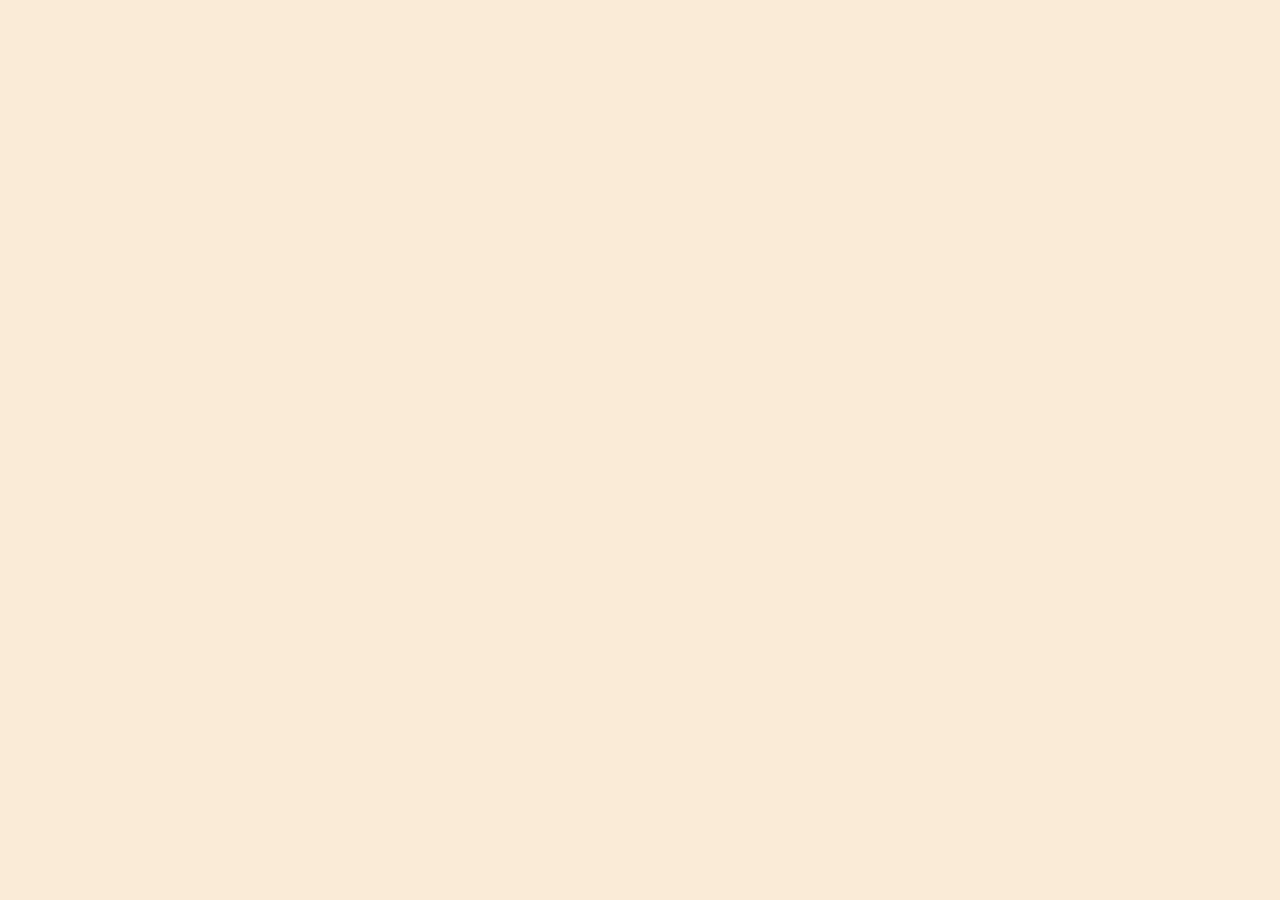
==== 3dmodeling.html @ ce419d30 "Added Navbar to Main Page" ====
<!DOCTYPE html>
<html lang="en">
<head>
    <meta charset="UTF-8">
    <meta name="viewport" content="width=device-width, initial-scale=1.0">
    <title>3D Modeling</title>
    <link rel="stylesheet" href="styles.css">
</head>
<body>
    
</body>
</html>
---- styles.css ----
body {
    margin: 0;
    background-color: antiquewhite;
    font-family: 'Gill Sans', 'Gill Sans MT', Calibri, 'Trebuchet MS', sans-serif;
}
    
.scroll-container {
    display: flex;
    flex-direction: column;
    align-items: center;
}

#big-title {
    display: inherit;
    font-size: 20vw;
}

#description-container {
    background-color: white;
    border-radius: 10px;
    padding: 20px;
    width: 50%;
}

#facts-container {
    display: flex;
    flex-direction: column;
    padding: 40px;
}

.fact-container {
    display: flex;
    flex-direction: row;
    background-color: white;
    padding: 10px;
    margin: 5px;
    border-radius: 10px;
}

.fact-icon {
    width: 100px;
    border-radius: 10px;
    margin-right: 20px;
}

#news-background {
    background-image: url(assets/News.jpg);
    width: 100%;
}

#news-container {
    padding: 40px;
}

#projects-container {
    display: flex;
    flex-direction: row;
}

.link {
    color: black;
    text-decoration: none;
}

.project-card {
    background-color: white;
    margin: 10px;
    padding: 10px;
    border-radius: 10px;
    display: flex;
    flex-direction: column;
    align-items: center;
    transition: 0.2s;
}
.project-card:hover {
    cursor: grab;
    box-shadow: 5px 5px burlywood;
    transition: 0.2s;
}

.project-thumbnail {
    width: 100%;
    margin-bottom: 10px;
}

.project-title {
    font-weight: bold;
    font-size: large;
}

#hobbies-container {
    background-color: white;
    width: 100%;
    display: flex;
    flex-direction: row;
    overflow-x: scroll;
}

.hobbies-icon {
    height: 200px;
    border-radius: 7px;
}

.hobbies-inner-container {
    border-radius: 10px;
    display: flex;
    flex-direction: column;
    align-items: center;
    margin: 10px;
    transition: 0.2s;
}
.hobbies-inner-container:hover {
    cursor: grab;
    box-shadow: 5px 5px burlywood;
    transition: 0.2s;
}

#hobbies-section {
}

.separater {
    height: 100px;
    width: 100%;
    background-color: antiquewhite;
}

.navbar {
    background-color: white;
    position: sticky;
    top: 0;
    display: flex;
    flex-direction: row;
    gap: 20px;
    padding: 10px;
}

.navbar-button {
    border: none;
    background-color: white;
    border-radius: 5px;
    padding: 10px;
}
.navbar-button:hover {
    background-color: aliceblue;
    cursor: grab;
}

#facts-section {
    width: 100%;
}

#projects-section {
    width: 100%;
}

#projects-section-inner {
    padding: 40px;
}
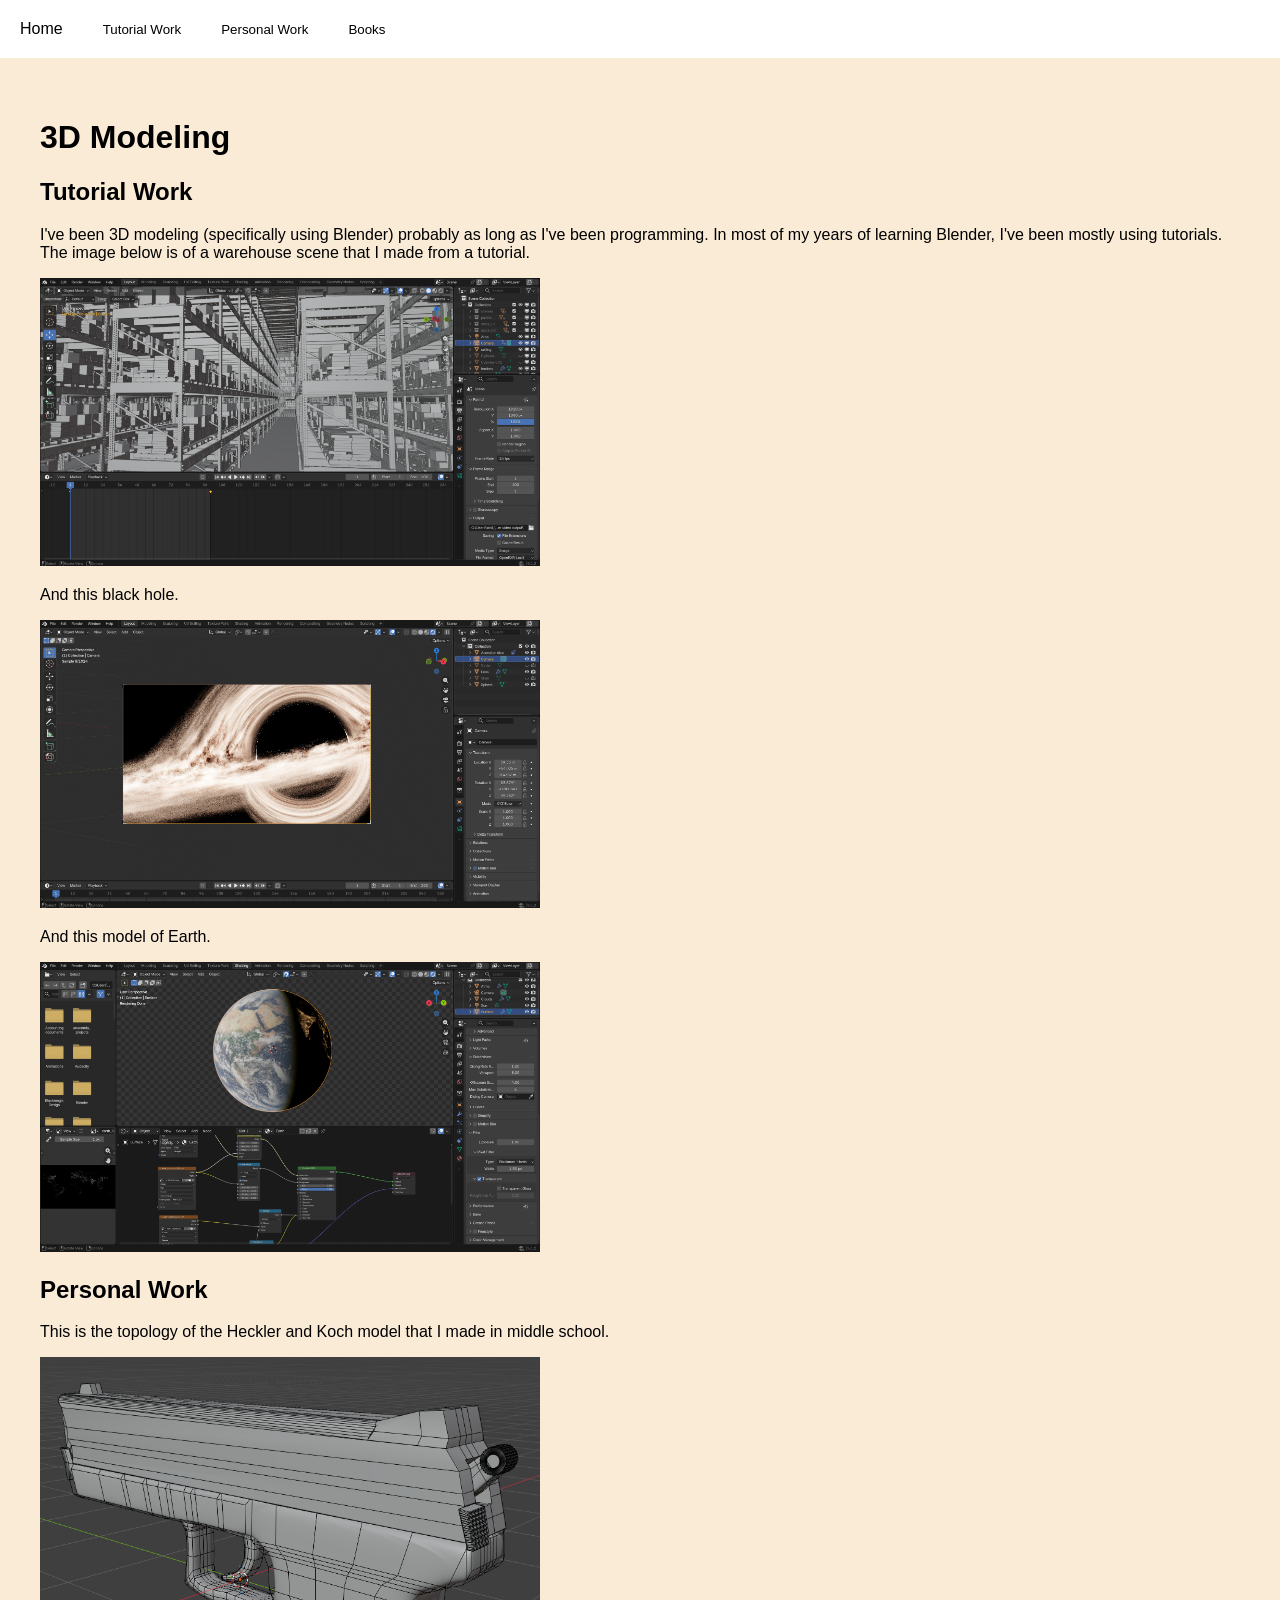
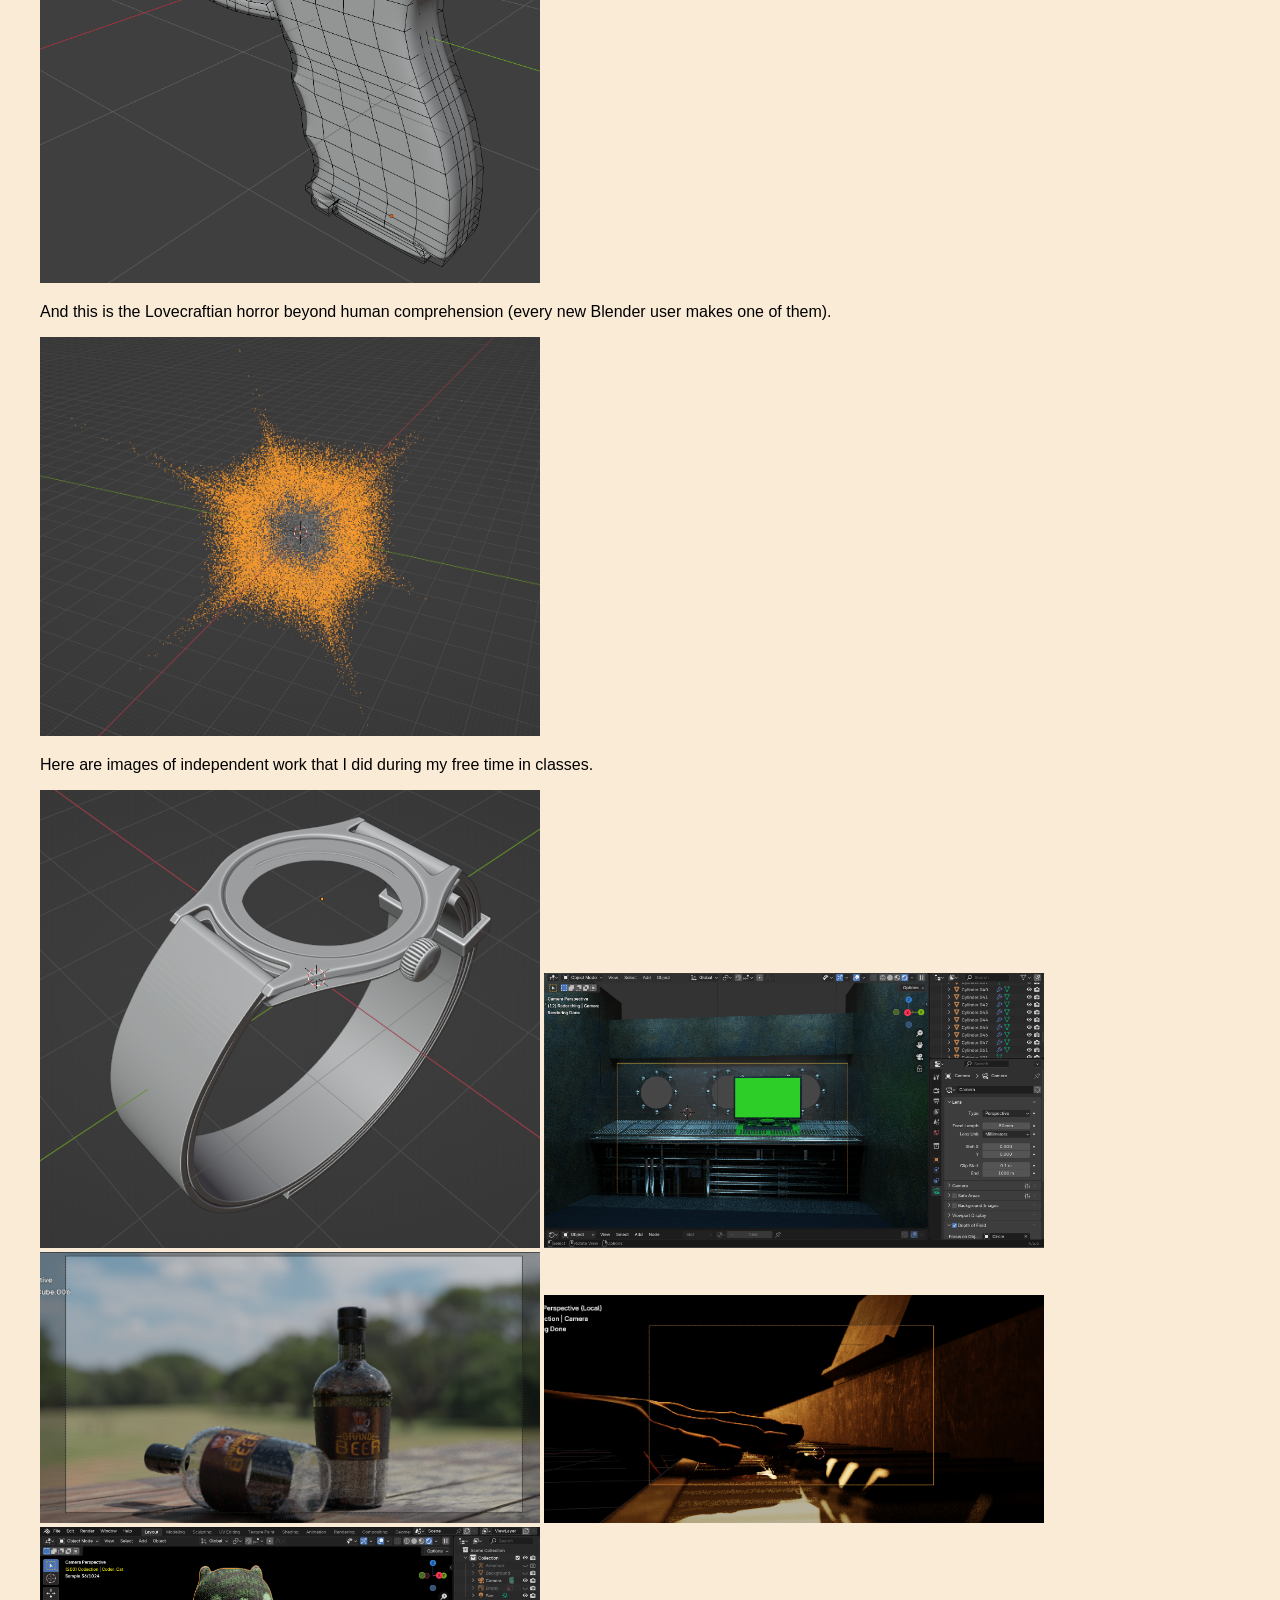
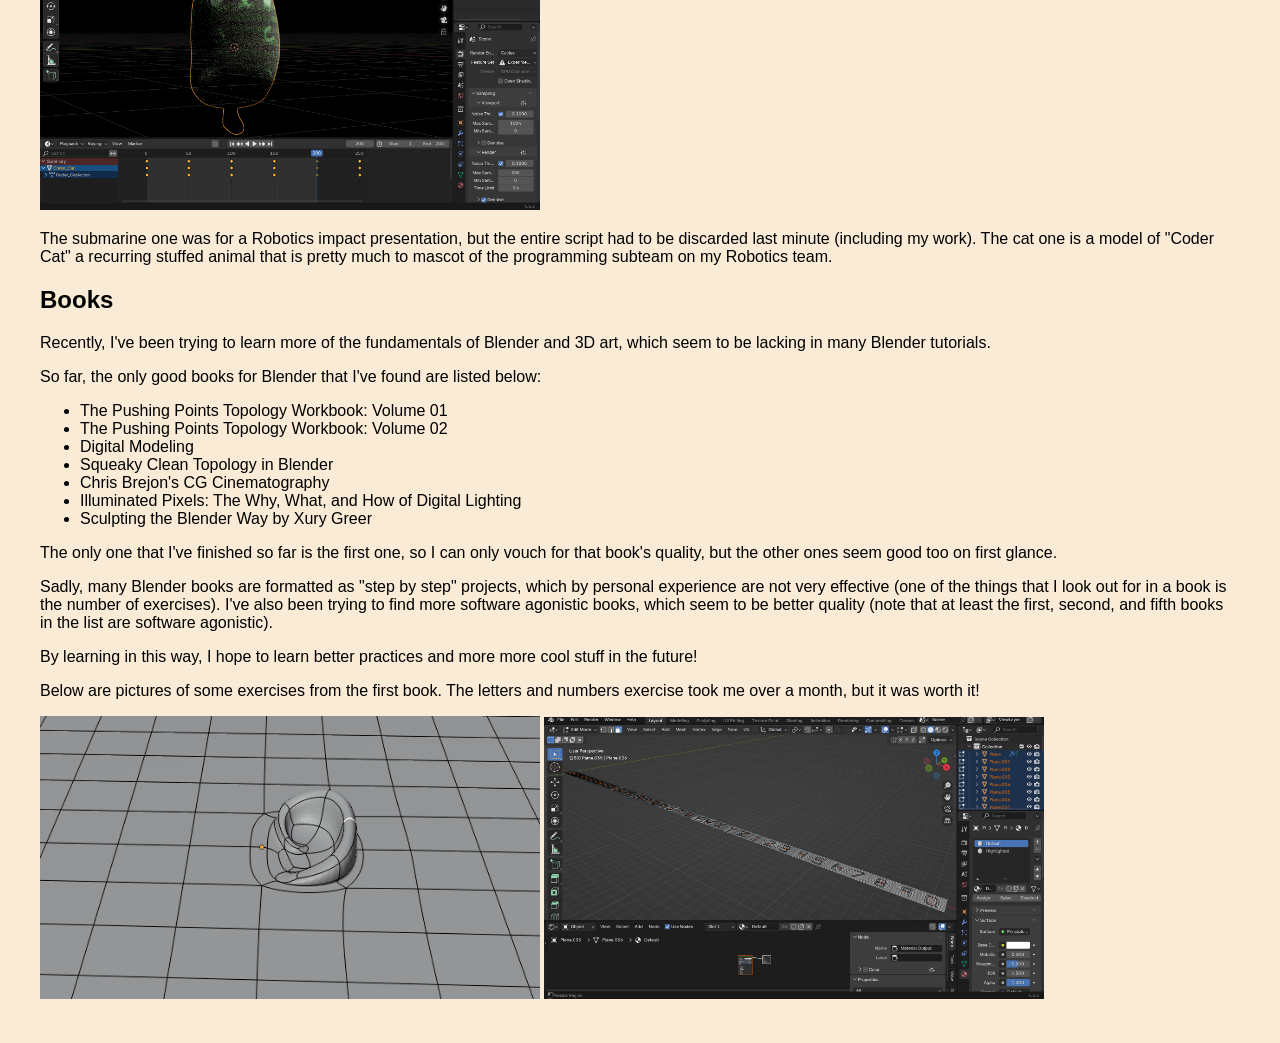
==== commit aff97a3a: "Added Webpages for Each Hobby" ====
--- a/3dmodeling.html
+++ b/3dmodeling.html
@@ -7,6 +7,74 @@
     <link rel="stylesheet" href="styles.css">
 </head>
 <body>
+    <div class="navbar">
+        <a class="navbar-button link" href="index.html">
+            Home
+        </a>
+        <button class="navbar-button" onclick="document.querySelector('#tutorial-title').scrollIntoView({behavior: 'smooth', block: 'center'});">
+            Tutorial Work
+        </button>
+        <button class="navbar-button" onclick="document.querySelector('#personal-work-title').scrollIntoView({behavior: 'smooth', block: 'center'});">
+            Personal Work
+        </button>
+        <button class="navbar-button" onclick="document.querySelector('#books-title').scrollIntoView({behavior: 'smooth', block: 'center'});">
+            Books
+        </button>
+    </div>
     
+    <div class="scroll-container">
+        <div class="section">
+            <h1>3D Modeling</h1>
+            <h2 id="tutorial-title">Tutorial Work</h2>
+            <p>I've been 3D modeling (specifically using Blender) probably as long as I've been programming. In most of my years of learning Blender, I've been mostly using tutorials. The image below is of a warehouse scene that I made from a tutorial.</p>
+            <img src="assets/blender1.png" class="image">
+
+            <p>And this black hole.</p>
+            <img src="assets/blender2.png" class="image">
+
+            <p>And this model of Earth.</p>
+            <img src="assets/blender3.png" class="image">
+
+            <h2 id="personal-work-title">Personal Work</h2>
+
+            <p>This is the topology of the Heckler and Koch model that I made in middle school.</p>
+            <img src="assets/hecklernkoch.png" class="image">
+
+            <p>And this is the Lovecraftian horror beyond human comprehension (every new Blender user makes one of them).</p>
+            <img src="assets/Thing beyond comprehension.png" class="image">
+
+            <p>Here are images of independent work that I did during my free time in classes.</p>
+            <img src="assets/Watch.png" class="image">
+            <img src="assets/Submarine.png" class="image">
+            <img src="assets/Bottles.png" class="image">
+            <img src="assets/Piano.png" class="image">
+            <img src="assets/Cat.png" class="image">
+            <p>The submarine one was for a Robotics impact presentation, but the entire script had to be discarded last minute (including my work). The cat one is a model of "Coder Cat" a recurring stuffed animal that is pretty much to mascot of the programming subteam on my Robotics team.</p>
+
+            <h2 id="books-title">Books</h2>
+            <p>Recently, I've been trying to learn more of the fundamentals of Blender and 3D art, which seem to be lacking in many Blender tutorials.</p>
+
+            <p>So far, the only good books for Blender that I've found are listed below:</p>
+            <ul>
+                <li>The Pushing Points Topology Workbook: Volume 01</li>
+                <li>The Pushing Points Topology Workbook: Volume 02</li>
+                <li>Digital Modeling</li>
+                <li>Squeaky Clean Topology in Blender</li>
+                <li>Chris Brejon's CG Cinematography</li>
+                <li>Illuminated Pixels: The Why, What, and How of Digital Lighting</li>
+                <li>Sculpting the Blender Way by Xury Greer</li>
+            </ul>
+
+            <p>The only one that I've finished so far is the first one, so I can only vouch for that book's quality, but the other ones seem good too on first glance.</p>
+            <p>Sadly, many Blender books are formatted as "step by step" projects, which by personal experience are not very effective (one of the things that I look out for in a book is the number of exercises). I've also been trying to find more software agonistic books, which seem to be better quality (note that at least the first, second, and fifth books in the list are software agonistic).</p>
+
+            <p>By learning in this way, I hope to learn better practices and more more cool stuff in the future!</p>
+            <p>Below are pictures of some exercises from the first book. The letters and numbers exercise took me over a month, but it was worth it!</p>
+            <img src="assets/Ear.png" class="image">
+            <img src="assets/Numbers.png" class="image">
+
+
+        </div>
+    </div>
 </body>
 </html>
--- a/styles.css
+++ b/styles.css
@@ -155,4 +155,12 @@
 
 #projects-section-inner {
     padding: 40px;
+}
+
+.section {
+    padding: 40px;
+}
+
+.image {
+    width: 500px;
 }
